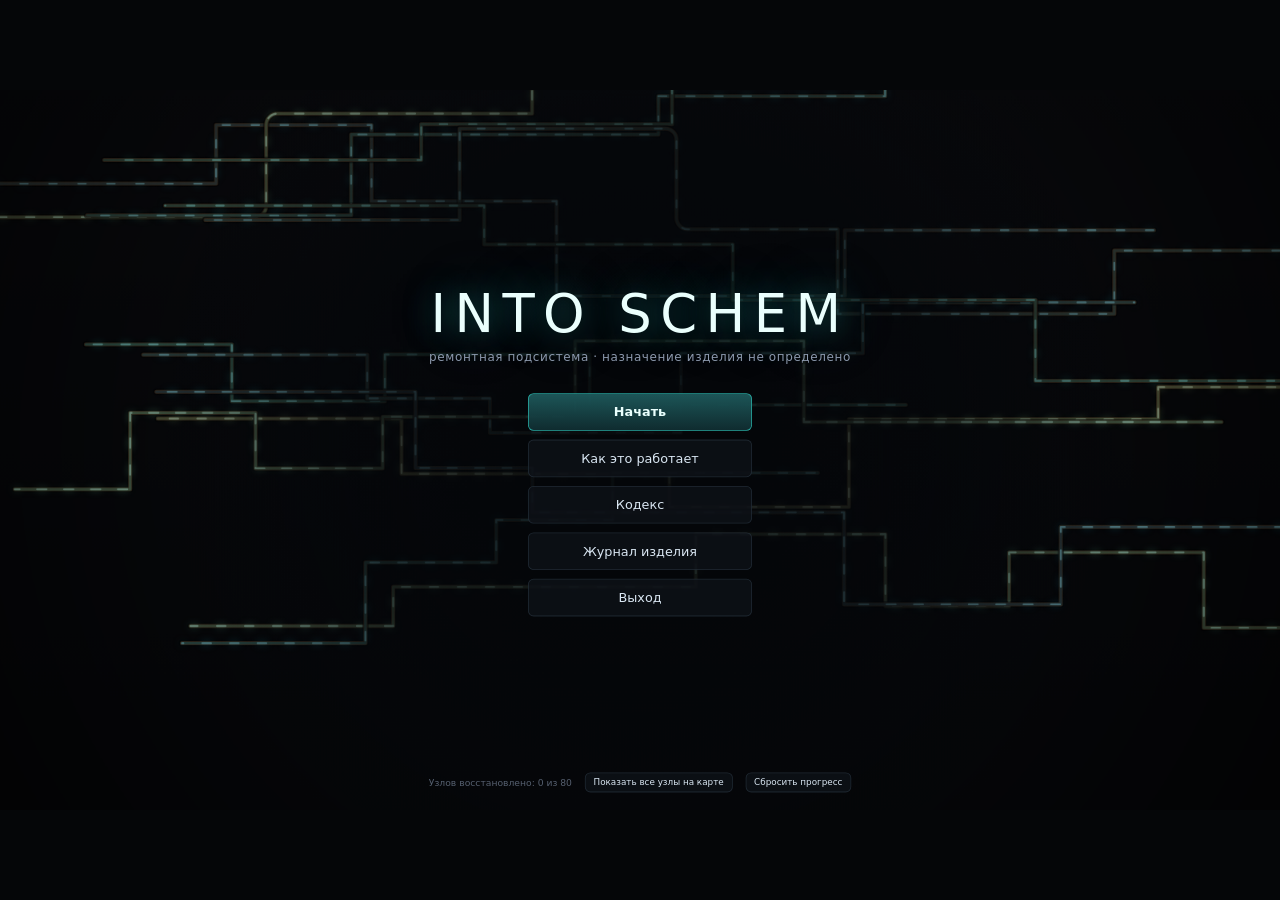
==== web/index.html @ c13276ca "Первый коммит: веб-сборка Into Schem, ввод пальцем, публикация на Pages Игра переведена с мыши на po" ====
<!DOCTYPE html>
<html lang="ru">
<head>
<meta charset="UTF-8">
<title>Into Schem</title>
<meta name="viewport" content="width=device-width, initial-scale=1, maximum-scale=1, user-scalable=no">
<link rel="stylesheet" href="style.css">
</head>
<body>
<div id="stage-outer">
  <div id="stage">
    <canvas id="world" width="1600" height="900"></canvas>
    <div id="ui-layer"></div>
  </div>
</div>

<!-- Движок: числа, цвет, отрисовка, детали, каркас уровня -->
<script src="js/engine/util.js"></script>
<script src="js/engine/palette.js"></script>
<script src="js/engine/draw.js"></script>
<script src="js/engine/board.js"></script>
<script src="js/engine/parts.js"></script>
<script src="js/circuit.js"></script>
<script src="js/engine/devices.js"></script>
<script src="js/engine/audio.js"></script>
<script src="js/engine/touch.js"></script>
<script src="js/engine/hud.js"></script>
<script src="js/engine/rig.js"></script>
<script src="js/engine/blocks.js"></script>
<script src="js/engine/level.js"></script>

<!-- Состояние и сцены -->
<script src="js/state.js"></script>
<script src="js/scenes/journal.js"></script>
<script src="js/scenes/codex.js"></script>
<script src="js/scenes/menu.js"></script>
<script src="js/scenes/map.js"></script>

<!-- Уровни: порядок объявления = порядок прохождения -->
<script src="js/levels/_kit.js"></script>
<script src="js/levels/_deck.js"></script>
<script src="js/levels/l00a_t_loop.js"></script>
<script src="js/levels/l00b_t_switch.js"></script>
<script src="js/levels/l00c_t_ground.js"></script>
<script src="js/levels/l00d_t_resist.js"></script>
<script src="js/levels/l00e_t_ohm.js"></script>
<script src="js/levels/l00f_t_series.js"></script>
<script src="js/levels/l00g_t_parallel.js"></script>
<script src="js/levels/l00h_t_divider.js"></script>
<script src="js/levels/l00i_t_short.js"></script>
<script src="js/levels/l00j_t_power.js"></script>
<script src="js/levels/l00k_t_diode.js"></script>
<script src="js/levels/l00l_t_led.js"></script>
<script src="js/levels/l00m_t_bus.js"></script>
<script src="js/levels/l00n_t_check.js"></script>
<script src="js/levels/l01_led.js"></script>
<script src="js/levels/l02_lamp.js"></script>
<script src="js/levels/l03_panel.js"></script>
<script src="js/levels/l04_garland.js"></script>
<script src="js/levels/l05_fuse.js"></script>
<script src="js/levels/l06_divider.js"></script>
<script src="js/levels/l07_heater.js"></script>
<script src="js/levels/l08_motor.js"></script>
<script src="js/levels/l09_switchboard.js"></script>
<script src="js/levels/l10_flash.js"></script>
<script src="js/levels/l11_relay.js"></script>
<script src="js/levels/l12_beacon.js"></script>
<script src="js/levels/l13_sensor.js"></script>
<script src="js/levels/l14_fork.js"></script>
<script src="js/levels/l15_saturation.js"></script>
<script src="js/levels/l16_sag.js"></script>
<script src="js/levels/l17_workbench.js"></script>
<script src="js/levels/l18_b_branch.js"></script>
<script src="js/levels/l19_b_ballast.js"></script>
<script src="js/levels/l20_b_reference.js"></script>
<script src="js/levels/l21_b_parallel.js"></script>
<script src="js/levels/l22_b_or.js"></script>
<script src="js/levels/l23_b_split.js"></script>
<script src="js/levels/l24_b_inrush.js"></script>
<script src="js/levels/l25_b_derate.js"></script>
<script src="js/levels/l26_v_shunt.js"></script>
<script src="js/levels/l27_v_scale.js"></script>
<script src="js/levels/l28_v_trim.js"></script>
<script src="js/levels/l29_v_bridge.js"></script>
<script src="js/levels/l30_v_match.js"></script>
<script src="js/levels/l31_v_leak.js"></script>
<script src="js/levels/l32_v_share.js"></script>
<script src="js/levels/l33_v_cal.js"></script>
<script src="js/levels/l34_g_and.js"></script>
<script src="js/levels/l35_g_or.js"></script>
<script src="js/levels/l36_g_latch.js"></script>
<script src="js/levels/l37_g_delay.js"></script>
<script src="js/levels/l38_g_interlock.js"></script>
<script src="js/levels/l39_g_dim.js"></script>
<script src="js/levels/l40_g_soft.js"></script>
<script src="js/levels/l41_d_split.js"></script>
<script src="js/levels/l42_d_cascade.js"></script>
<script src="js/levels/l43_d_clamp.js"></script>
<script src="js/levels/l44_d_pulse.js"></script>
<script src="js/levels/l45_d_load.js"></script>
<script src="js/levels/l46_d_restore.js"></script>
<script src="js/levels/l47_d_core.js"></script>
<script src="js/levels/l48_e_listen.js"></script>
<script src="js/levels/l49_e_polarity.js"></script>
<script src="js/levels/l50_e_bleed.js"></script>
<script src="js/levels/l51_e_share.js"></script>
<script src="js/levels/l52_e_pair.js"></script>
<script src="js/levels/l53_e_line.js"></script>
<script src="js/levels/l54_e_eff.js"></script>
<script src="js/levels/l55_e_highside.js"></script>
<script src="js/levels/l56_e_leak.js"></script>
<script src="js/levels/l57_e_buffer.js"></script>
<script src="js/levels/l58_e_charge.js"></script>
<script src="js/levels/l59_e_fuse.js"></script>
<script src="js/levels/l60_e_reserve.js"></script>
<script src="js/levels/l61_e_light.js"></script>
<script src="js/levels/l62_e_budget.js"></script>
<script src="js/levels/l63_x_logger.js"></script>
<script src="js/levels/l64_u_share.js"></script>
<script src="js/levels/l65_u_bridge.js"></script>
<script src="js/levels/l66_u_transit.js"></script>

<script src="js/main.js"></script>
</body>
</html>
---- web/style.css ----
/* Интерфейс поверх канвы. Тёмный, приборный: холодный металл и один
   тёплый акцент — тот же язык, что и у самой схемы. */

:root {
  --accent: #2fd4c8;
  --accent-dim: #1a7fa8;
  --warn: #ffd166;
  --danger: #ff5b3d;
  --ok: #6ee7a8;
  --text: #d9e6f2;
  --text-dim: #8c99ad;
  --panel: rgba(13, 16, 21, 0.92);
  --panel-line: rgba(120, 160, 190, 0.18);
  --mono: "Consolas", "SF Mono", "Roboto Mono", monospace;
}

html, body {
  margin: 0; padding: 0; width: 100%; height: 100%;
  background: #050608;
  overflow: hidden;
  font-family: "Segoe UI", system-ui, -apple-system, Roboto, sans-serif;
  color: var(--text);
  -webkit-font-smoothing: antialiased;
}

#stage-outer { position: fixed; inset: 0; overflow: hidden; }
#stage {
  position: absolute; left: 50%; top: 50%;
  width: 1600px; height: 900px;
  background: #050608;
  transform-origin: center center;
}
#world { position: absolute; left: 0; top: 0; width: 1600px; height: 900px; }

/* Сенсорный экран. Канва сама понимает перетаскивание и щипок (pointer-
   события, engine/touch.js), поэтому браузер не должен в это время листать
   страницу или зумить её сам — иначе он перехватит жест и пришлёт
   pointercancel. Панели с прокруткой (кодекс, журнал) не затронуты: у них
   собственный overflow, и touch-action до них не доходит. */
#world { touch-action: none; }
html, body { touch-action: manipulation; overscroll-behavior: none; }
#stage {
  -webkit-user-select: none; user-select: none;
  -webkit-touch-callout: none;
  -webkit-tap-highlight-color: transparent;
}
#ui-layer {
  position: absolute; left: 0; top: 0; width: 1600px; height: 900px;
  pointer-events: none;
}
#ui-layer > * { pointer-events: auto; }

/* --- Кнопки -------------------------------------------------------------- */

.btn {
  font-family: inherit;
  font-size: 15px;
  color: var(--text);
  background: linear-gradient(180deg, rgba(38, 48, 60, 0.95), rgba(20, 26, 33, 0.95));
  border: 1px solid var(--panel-line);
  border-radius: 7px;
  padding: 10px 18px;
  cursor: pointer;
  transition: border-color .12s, background .12s, transform .06s, color .12s;
  white-space: pre-line;
}
.btn:hover { border-color: var(--accent); color: #fff; background: linear-gradient(180deg, rgba(30, 62, 68, .95), rgba(18, 32, 38, .95)); }
.btn:active { transform: translateY(1px); }
.btn:disabled { opacity: .4; cursor: default; border-color: var(--panel-line); }

.btn-primary {
  border-color: rgba(47, 212, 200, .7);
  background: linear-gradient(180deg, rgba(30, 90, 92, .95), rgba(16, 46, 50, .95));
  color: #eafffd;
  font-weight: 600;
}
.btn-primary:hover { border-color: var(--accent); box-shadow: 0 0 18px rgba(47, 212, 200, .28); }
.btn-ghost { background: rgba(14, 18, 24, .82); }
.btn-small { font-size: 12px; padding: 6px 12px; }
.btn-danger { border-color: rgba(255, 91, 61, .6); color: #ffd6cd; }
.btn-danger:hover { border-color: var(--danger); background: rgba(60, 22, 16, .9); }

/* --- Панели -------------------------------------------------------------- */

.card {
  position: absolute;
  background: var(--panel);
  border: 1px solid var(--panel-line);
  border-radius: 10px;
  padding: 14px 16px;
  box-shadow: 0 10px 30px rgba(0, 0, 0, .5), inset 0 1px 0 rgba(255, 255, 255, .04);
  backdrop-filter: blur(2px);
}

.nav { position: absolute; right: 20px; top: 20px; display: flex; gap: 10px; }

.card-brief { left: 24px; top: 24px; width: 400px; }
.card-head { display: flex; gap: 8px; align-items: center; margin-bottom: 8px; flex-wrap: wrap; }
.chip {
  font-size: 11px; letter-spacing: .04em; text-transform: uppercase;
  color: #9fe8e2; border: 1px solid rgba(47, 212, 200, .35);
  background: rgba(47, 212, 200, .08);
  padding: 3px 8px; border-radius: 20px;
}
.chip-teach { color: var(--warn); border-color: rgba(255, 209, 102, .3); background: rgba(255, 209, 102, .07); }
.card-diag {
  font-family: var(--mono); font-size: 12.5px; letter-spacing: .02em;
  color: var(--accent-dim); margin-bottom: 8px;
}
/* Цвет задан явно: карточка сама по себе приглушённая, и название узла
   наследовало от неё тусклый серый. Пока названия почти всегда были
   скрыты, это не мешало; со сборками стенда название видно с первого
   экрана игры, и читаться оно должно как заголовок, а не как сноска. */
.card-title { font-size: 23px; font-weight: 600; margin-bottom: 7px; letter-spacing: .01em; color: var(--text); }
.card-title-small { font-size: 13px; letter-spacing: .1em; text-transform: uppercase; color: var(--text-dim); margin-bottom: 10px; }
.card-brief-text { font-size: 15px; line-height: 1.55; color: #b9c6d4; }

.card-task {
  font-size: 16.5px; font-weight: 600; line-height: 1.4;
  color: var(--accent); margin: 10px 0 2px;
}

.status {
  margin-top: 11px; font-size: 15px; line-height: 1.5;
  border-left: 3px solid var(--text-dim); padding-left: 10px; min-height: 20px;
}
.status-good { color: var(--ok); border-color: var(--ok); }
.status-warn { color: var(--warn); border-color: var(--warn); }
.status-bad { color: var(--danger); border-color: var(--danger); }
.status-neutral { color: #9fb0c2; }

.hint-box { margin-top: 10px; display: flex; flex-direction: column; gap: 6px; }
.hint-line {
  font-size: 14px; line-height: 1.5; color: #c9d6e4;
  background: rgba(255, 209, 102, .07);
  border: 1px solid rgba(255, 209, 102, .2);
  border-radius: 6px; padding: 7px 9px;
}
.card-brief .btn-small { margin-top: 10px; }

/* --- Приборы ------------------------------------------------------------- */

.card-meter { right: 24px; top: 92px; width: 258px; }
.meter-rows { display: flex; flex-direction: column; gap: 8px; }
.meter-row {
  display: flex; justify-content: space-between; align-items: baseline;
  font-size: 14px; color: var(--text-dim);
  border-bottom: 1px dashed rgba(255, 255, 255, .06); padding-bottom: 6px;
}
.meter-row b { font-family: var(--mono); font-size: 15.5px; color: var(--text); font-weight: 500; }
.meter-row.is-good b { color: var(--ok); }
.meter-row.is-warn b { color: var(--warn); }
.meter-row.is-bad b { color: var(--danger); }

/* --- Цель ---------------------------------------------------------------- */

.goal {
  position: absolute; left: 50%; bottom: 26px; transform: translateX(-50%);
  width: 760px; background: var(--panel);
  border: 1px solid var(--panel-line); border-radius: 10px;
  padding: 13px 20px 15px;
  box-shadow: 0 10px 30px rgba(0, 0, 0, .5);
}
.goal.is-done { border-color: rgba(110, 231, 168, .5); box-shadow: 0 0 26px rgba(110, 231, 168, .18); }
.goal-text { font-size: 16.5px; font-weight: 600; margin-bottom: 10px; color: #d6e3f0; }
.goal-track { width: 100%; height: 9px; background: rgba(255, 255, 255, .07); border-radius: 5px; overflow: hidden; }
.goal-fill {
  height: 100%; width: 0%;
  background: linear-gradient(90deg, var(--accent-dim), var(--accent), var(--warn));
  transition: width .12s linear;
  box-shadow: 0 0 12px rgba(47, 212, 200, .5);
}
.goal-note { margin-top: 8px; font-size: 13px; color: var(--text-dim); font-family: var(--mono); }
.goal.is-done .goal-note { color: var(--ok); }

.btn-repair {
  position: absolute; left: 24px; bottom: 26px;
  animation: repair-pulse 1.5s ease-in-out infinite;
}
@keyframes repair-pulse {
  0%, 100% { box-shadow: 0 0 0 rgba(255, 91, 61, 0); border-color: rgba(255, 91, 61, .6); }
  50% { box-shadow: 0 0 20px rgba(255, 91, 61, .45); border-color: rgba(255, 91, 61, 1); }
}

/* --- Палитра деталей уровня «Верстак» ------------------------------------ */

.sandbox-palette { left: 24px; top: 392px; width: 372px; }
.palette-help { font-size: 12px; line-height: 1.45; color: var(--text-dim); margin: 6px 0 10px; }
.palette-grid { display: grid; grid-template-columns: repeat(3, 1fr); gap: 6px; margin-top: 6px; }
.palette-grid .btn { padding: 8px 4px; }
.palette-tools { display: flex; gap: 6px; margin-top: 10px; }
.palette-tools .btn { flex: 1; }
.btn.is-current { border-color: var(--accent); color: #fff; background: rgba(47, 212, 200, .18); }

/* --- Выбор номинала у детали -------------------------------------------- */

.picker {
  position: absolute;
  background: rgba(12, 16, 21, .97);
  border: 1px solid rgba(47, 212, 200, .4);
  border-radius: 10px; padding: 10px 12px 12px;
  box-shadow: 0 14px 40px rgba(0, 0, 0, .65);
  z-index: 30;
}
.picker::after {
  content: ""; position: absolute; left: 50%; bottom: -7px; margin-left: -7px;
  width: 12px; height: 12px; background: rgba(12, 16, 21, .97);
  border-right: 1px solid rgba(47, 212, 200, .4); border-bottom: 1px solid rgba(47, 212, 200, .4);
  transform: rotate(45deg);
}
.picker-title { font-size: 11px; letter-spacing: .09em; text-transform: uppercase; color: var(--text-dim); margin-bottom: 8px; }
.picker-grid { display: grid; grid-template-columns: repeat(3, minmax(84px, 1fr)); gap: 6px; }
.picker-grid:has(.picker-item:only-child) { grid-template-columns: 1fr; }
.picker-item {
  font-family: inherit; cursor: pointer; text-align: center;
  background: rgba(28, 36, 45, .9);
  border: 1px solid rgba(255, 255, 255, .09);
  border-radius: 6px; padding: 8px 6px; color: var(--text);
  display: flex; flex-direction: column; gap: 2px;
  transition: border-color .1s, background .1s;
}
.picker-item:hover { border-color: var(--accent); background: rgba(24, 56, 60, .95); }
.picker-item.is-current { border-color: var(--warn); }
.picker-label { font-family: var(--mono); font-size: 13px; }
.picker-note { font-size: 10.5px; color: var(--text-dim); }

/* --- Подсказка под курсором --------------------------------------------- */

.tip {
  position: absolute; z-index: 25; pointer-events: none;
  background: rgba(8, 11, 15, .95);
  border: 1px solid var(--panel-line);
  border-radius: 7px; padding: 8px 10px; min-width: 152px;
  box-shadow: 0 8px 24px rgba(0, 0, 0, .6);
}
.tip-title { font-size: 13.5px; color: var(--accent); margin-bottom: 6px; }
.tip-row { display: flex; justify-content: space-between; gap: 14px; font-size: 13px; color: var(--text-dim); }
.tip-row b { font-family: var(--mono); color: var(--text); font-weight: 500; }

/* --- Экран победы -------------------------------------------------------- */

.overlay {
  position: absolute; left: 0; top: 0; width: 1600px; height: 900px; z-index: 40;
  background: radial-gradient(ellipse at center, rgba(4, 12, 14, .72), rgba(2, 4, 6, .93));
  display: flex; align-items: center; justify-content: center;
  animation: fade .25s ease-out;
}
@keyframes fade { from { opacity: 0; } to { opacity: 1; } }
.win-card {
  width: 520px; background: rgba(11, 16, 20, .97);
  border: 1px solid rgba(47, 212, 200, .35);
  border-radius: 14px; padding: 28px 30px;
  box-shadow: 0 0 60px rgba(47, 212, 200, .15), 0 24px 60px rgba(0, 0, 0, .7);
  text-align: center;
}
.win-kicker { font-size: 11px; letter-spacing: .22em; text-transform: uppercase; color: var(--accent); }
.win-title { font-size: 27px; margin: 8px 0 20px; font-weight: 600; }
.win-score { text-align: left; margin-bottom: 18px; }
.win-score-label { font-size: 12px; color: var(--text-dim); margin-bottom: 7px; }
.win-score-note { font-size: 12px; color: var(--text-dim); margin-top: 7px; font-family: var(--mono); }
.win-lesson {
  font-size: 13.5px; line-height: 1.55; color: #b9c6d4; text-align: left;
  border-left: 3px solid var(--accent-dim); padding-left: 12px; margin-bottom: 22px;
}
.win-buttons { display: flex; gap: 10px; justify-content: center; }

/* --- Главное меню -------------------------------------------------------- */

.menu {
  position: absolute; left: 0; top: 0; width: 1600px; height: 900px;
  display: flex; flex-direction: column; align-items: center; justify-content: center;
  gap: 14px;
}
.menu-title {
  font-size: 66px; letter-spacing: .16em; font-weight: 300;
  color: #eafffd;
  text-shadow: 0 0 40px rgba(47, 212, 200, .45), 0 0 90px rgba(26, 127, 168, .3);
}
.menu-sub { font-size: 15px; color: var(--text-dim); letter-spacing: .05em; margin-top: -8px; margin-bottom: 22px; }
.menu-buttons { display: flex; flex-direction: column; gap: 11px; width: 280px; }
.menu-buttons .btn { width: 100%; font-size: 16px; padding: 13px; }
.menu-foot { position: absolute; left: 50%; transform: translateX(-50%); bottom: 22px; font-size: 11.5px; color: #566070; display: flex; gap: 16px; align-items: center; }
.menu-foot .btn { font-size: 11px; padding: 5px 10px; }

/* --- Карта --------------------------------------------------------------- */

.map-hint {
  position: absolute; left: 50%; bottom: 24px; transform: translateX(-50%);
  font-size: 12.5px; color: var(--text-dim);
  background: rgba(10, 13, 17, .8); border: 1px solid var(--panel-line);
  border-radius: 20px; padding: 8px 18px;
}
.device-tag {
  position: absolute; transform: translate(-50%, -50%);
  pointer-events: none;
  text-align: center; white-space: pre-line;
}
.device-name { font-size: 13px; color: #dbe7f2; text-shadow: 0 2px 8px #000; }
.device-state { font-size: 11px; font-family: var(--mono); margin-top: 2px; }

/* --- Кодекс -------------------------------------------------------------- */

.codex {
  position: absolute; left: 0; top: 0; width: 1600px; height: 900px; z-index: 35;
  background: rgba(4, 6, 9, .95);
  display: flex; flex-direction: column; align-items: center; padding: 40px 0;
}
.codex-head { font-size: 22px; margin-bottom: 4px; }
.codex-sub { font-size: 12.5px; color: var(--text-dim); margin-bottom: 20px; }
.codex-body { display: flex; gap: 18px; height: 620px; }
.codex-nav {
  width: 250px; overflow-y: auto; display: flex; flex-direction: column; gap: 5px;
  padding-right: 6px;
}
.codex-nav .btn { text-align: left; font-size: 13.5px; padding: 9px 12px; }
.codex-nav .btn.is-active { border-color: var(--warn); color: #fff; }
.codex-sec { font-size: 11px; letter-spacing: .1em; text-transform: uppercase; color: var(--accent-dim); margin: 12px 0 4px; }
.codex-article {
  width: 560px; overflow-y: auto; padding: 22px 26px;
  background: rgba(11, 15, 20, .9);
  border: 1px solid var(--panel-line); border-radius: 10px;
}
.codex-art-title { font-size: 22px; color: var(--warn); margin-bottom: 4px; }
.codex-art-lead { font-size: 13px; color: var(--text-dim); margin-bottom: 18px; }
.codex-field-label { font-size: 11px; letter-spacing: .1em; text-transform: uppercase; color: var(--accent); margin-top: 16px; margin-bottom: 5px; }
.codex-field-body { font-size: 14px; line-height: 1.6; color: #c6d3e0; white-space: pre-line; }
.codex-field-body li { margin-bottom: 5px; }
.codex-close { position: absolute; right: 28px; top: 28px; }
.codex-locked { opacity: .35; }

/* Полосы прокрутки в тон интерфейсу, а не системные светлые. */
::-webkit-scrollbar { width: 9px; }
::-webkit-scrollbar-track { background: rgba(255, 255, 255, .03); border-radius: 5px; }
::-webkit-scrollbar-thumb { background: rgba(120, 150, 175, .28); border-radius: 5px; }
::-webkit-scrollbar-thumb:hover { background: rgba(47, 212, 200, .45); }

/* --- Тайна: узел без имени и журнал изделия ------------------------------ */
/* Пока узел не работает, у него есть только обозначение. Название набрано
   моноширинным и приглушённым — видно, что это заглушка, а не имя. */
.card-title.is-unknown {
  font-family: var(--mono);
  font-size: 17px;
  letter-spacing: .12em;
  color: var(--text-dim);
}

.win-reveal {
  font-size: 15px;
  line-height: 1.55;
  color: var(--warn);
  border-left: 3px solid rgba(255, 209, 102, .45);
  padding: 2px 0 2px 12px;
  margin: 14px 0 4px;
  text-align: left;
}

.journal-card { width: 720px; max-width: 92vw; }
.journal-body {
  max-height: 56vh;
  overflow-y: auto;
  text-align: left;
  margin: 14px 0 6px;
  padding-right: 6px;
}
.journal-sector { margin-bottom: 22px; }
.journal-sector-head {
  font-family: var(--mono);
  font-size: 13.5px;
  letter-spacing: .12em;
  color: var(--accent);
  border-bottom: 1px solid var(--panel-line);
  padding-bottom: 6px;
  margin-bottom: 6px;
}
.journal-sector-lead { font-size: 13.5px; color: var(--text-dim); margin-bottom: 10px; }
.journal-line { display: flex; gap: 12px; font-size: 14.5px; line-height: 1.5; margin-bottom: 7px; }
.journal-code {
  font-family: var(--mono);
  font-size: 13px;
  color: var(--warn);
  flex: 0 0 54px;
  padding-top: 1px;
}
.journal-text { color: var(--text); }
.journal-line.is-locked .journal-code { color: var(--text-dim); }
.journal-line.is-locked .journal-text { color: var(--text-dim); font-style: italic; opacity: .75; }
.journal-sector-done {
  font-size: 14.5px;
  line-height: 1.55;
  color: var(--ok);
  border-left: 3px solid rgba(110, 231, 168, .45);
  padding-left: 12px;
  margin-top: 12px;
}
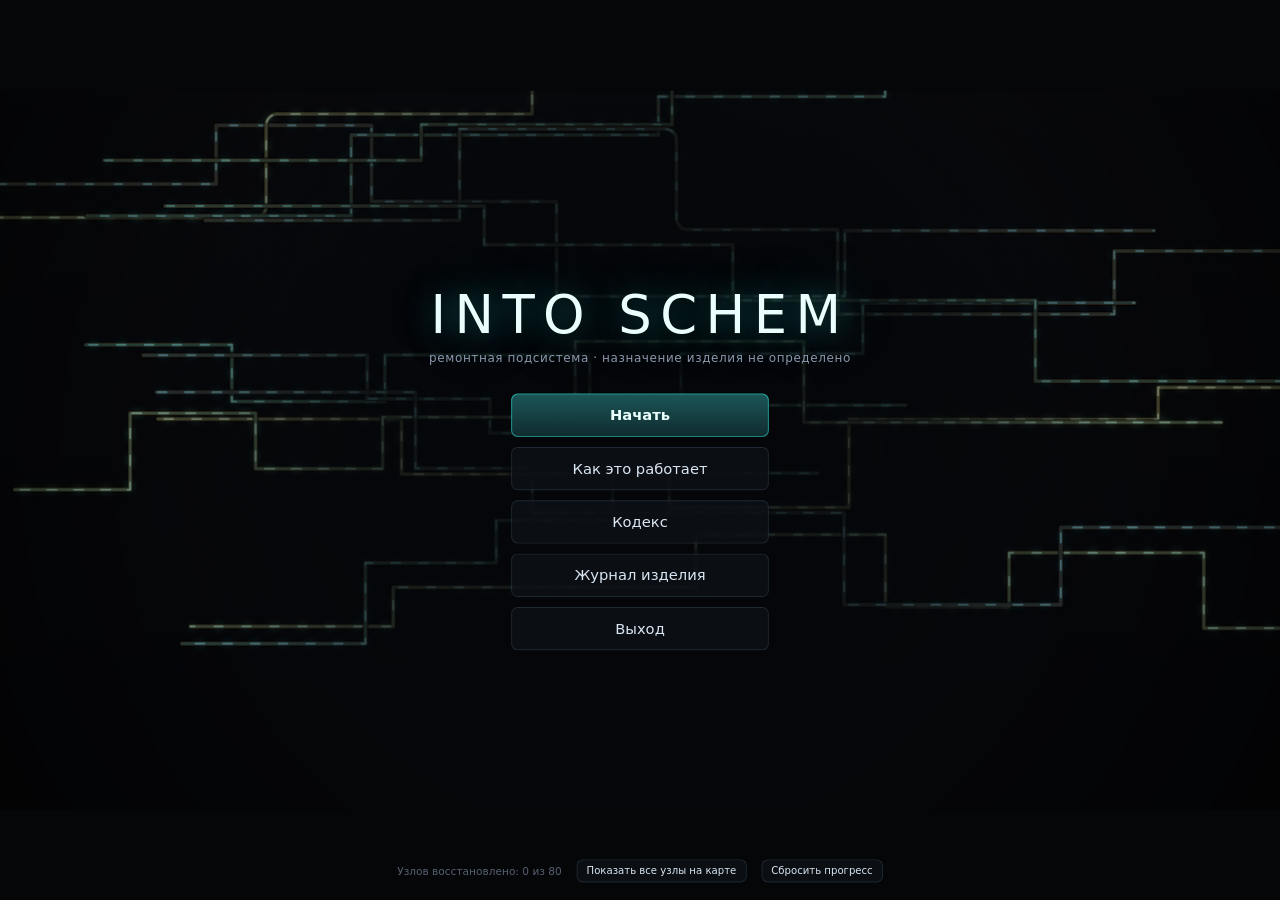
==== commit 67cdac85: "Компактный режим для телефона: панели выдвижные, плата на весь экран На телефоне (ландшафт ~800x360)" ====
--- a/web/index.html
+++ b/web/index.html
@@ -7,6 +7,7 @@
 <link rel="stylesheet" href="style.css">
 </head>
 <body>
+<div id="rotate-hint">Поверните телефон горизонтально — игра рассчитана на широкий экран.</div>
 <div id="stage-outer">
   <div id="stage">
     <canvas id="world" width="1600" height="900"></canvas>
--- a/web/style.css
+++ b/web/style.css
@@ -26,11 +26,11 @@
 #stage-outer { position: fixed; inset: 0; overflow: hidden; }
 #stage {
   position: absolute; left: 50%; top: 50%;
-  width: 1600px; height: 900px;
+  width: 1600px; height: var(--sh, 900px);
   background: #050608;
   transform-origin: center center;
 }
-#world { position: absolute; left: 0; top: 0; width: 1600px; height: 900px; }
+#world { position: absolute; left: 0; top: var(--wy, 0px); width: 1600px; height: 900px; }
 
 /* Сенсорный экран. Канва сама понимает перетаскивание и щипок (pointer-
    события, engine/touch.js), поэтому браузер не должен в это время листать
@@ -45,7 +45,7 @@
   -webkit-tap-highlight-color: transparent;
 }
 #ui-layer {
-  position: absolute; left: 0; top: 0; width: 1600px; height: 900px;
+  position: absolute; left: 0; top: 0; width: 1600px; height: var(--sh, 900px);
   pointer-events: none;
 }
 #ui-layer > * { pointer-events: auto; }
@@ -240,7 +240,7 @@
 /* --- Экран победы -------------------------------------------------------- */
 
 .overlay {
-  position: absolute; left: 0; top: 0; width: 1600px; height: 900px; z-index: 40;
+  position: absolute; left: 0; top: 0; width: 1600px; height: var(--sh, 900px); z-index: 40;
   background: radial-gradient(ellipse at center, rgba(4, 12, 14, .72), rgba(2, 4, 6, .93));
   display: flex; align-items: center; justify-content: center;
   animation: fade .25s ease-out;
@@ -267,7 +267,7 @@
 /* --- Главное меню -------------------------------------------------------- */
 
 .menu {
-  position: absolute; left: 0; top: 0; width: 1600px; height: 900px;
+  position: absolute; left: 0; top: 0; width: 1600px; height: var(--sh, 900px);
   display: flex; flex-direction: column; align-items: center; justify-content: center;
   gap: 14px;
 }
@@ -301,7 +301,7 @@
 /* --- Кодекс -------------------------------------------------------------- */
 
 .codex {
-  position: absolute; left: 0; top: 0; width: 1600px; height: 900px; z-index: 35;
+  position: absolute; left: 0; top: 0; width: 1600px; height: var(--sh, 900px); z-index: 35;
   background: rgba(4, 6, 9, .95);
   display: flex; flex-direction: column; align-items: center; padding: 40px 0;
 }
@@ -392,3 +392,93 @@
   padding-left: 12px;
   margin-top: 12px;
 }
+
+/* --- Планшет: крупнее интерфейс ------------------------------------------
+   Сцена 1600×900 уменьшается под экран целиком, и на планшете текст в 15 px
+   становится ~10 px. Панели растут на коэффициент --k (main.js, applyUiBoost),
+   каждая вокруг того угла, к которому прижата, — иначе она уехала бы от края.
+   На большом экране --k = 1 и ничего не меняется. Плата и подписи на холсте
+   не затронуты. */
+:root { --k: 1; --ko: 1; }
+
+/* Прижаты к левому верхнему углу. Карточка «Плата» на карте — тоже: класс
+   ui-tl ставится ей в map.js. */
+.card-brief, .sandbox-palette, .ui-tl { transform: scale(var(--k)); transform-origin: 0 0; }
+/* К правому верхнему. */
+.card-meter, .nav { transform: scale(var(--k)); transform-origin: 100% 0; }
+/* К левому нижнему. :active у .btn задаёт свой transform — без второго
+   селектора нажатая кнопка на миг теряла бы масштаб. */
+.btn-repair, .btn.btn-repair:active { transform: scale(var(--k)); transform-origin: 0 100%; }
+/* По центру снизу; translateX(-50%) стоит первым и держит их по центру. */
+.goal, .map-hint, .menu-foot { transform: translateX(-50%) scale(var(--k)); transform-origin: 50% 100%; }
+/* Окна по центру экрана. */
+.win-card { transform: scale(var(--ko)); transform-origin: 50% 50%; }
+.menu-buttons { transform: scale(var(--ko)); transform-origin: 50% 0; }
+/* Подсказка и список номиналов ставятся из js (hud.js) с учётом --k. */
+.tip, .picker { transform: scale(var(--k)); transform-origin: 0 0; }
+
+/* Высота сцены — не всегда 900: на экране выше 16:9 (планшет 4:3) сцена
+   растягивается на всю высоту (--sh, main.js), а холст с платой (#world, его
+   размер прежний 1600×900) остаётся посередине (--wy). Панели интерфейса
+   получают полосы сверху и снизу, которые раньше пропадали чёрными
+   полями. */
+:root { --sh: 900px; --wy: 0px; }
+
+/* Крупный режим (класс ui-big ставит main.js): палитра Верстака прижата к
+   низу сцены, а не к фиксированной высоте 392 — иначе она наезжала бы на
+   карточку уровня, выросшую вместе с интерфейсом. */
+.ui-big .sandbox-palette { top: auto; bottom: 26px; transform-origin: 0 100%; }
+.palette-summary { cursor: pointer; font-size: 13px; color: var(--accent); padding: 4px 0; list-style-position: inside; }
+/* Есть палитра (Верстак) — полосу цели прижимаем к правому краю, иначе
+   выросшая вместе с интерфейсом полоса заходит под палитру. */
+.ui-big .goal:has(~ .sandbox-palette) {
+  left: auto; right: 24px; width: 640px;
+  transform: scale(var(--k)); transform-origin: 100% 100%;
+}
+
+/* --- Телефон --------------------------------------------------------------
+   Класс ui-phone ставит main.js: сенсорный экран с короткой стороной < 500 px
+   (ландшафт ~800×360). Сцена там уменьшается до ×0,4, и панели, выросшие на
+   коэффициент, закрывали всю плату. Раскладка другая: плата на весь экран,
+   «Задача», «Приборы» и «Детали» спрятаны и раскрываются кнопками внизу справа
+   (phone-dock, hud.js), по одной за раз; полоса цели — тонкая линия прогресса
+   внизу. Классы drawer-* на <html> помнят, какая панель открыта. */
+#rotate-hint {
+  display: none; position: fixed; inset: 0; z-index: 1000;
+  background: #050608; color: var(--text);
+  align-items: center; justify-content: center; text-align: center;
+  padding: 32px; font-size: 20px; line-height: 1.5;
+}
+.ui-portrait #rotate-hint { display: flex; }
+
+.phone-dock { display: none; }
+.ui-phone .phone-dock {
+  display: flex; gap: 10px; position: absolute; right: 24px; bottom: 34px;
+  transform: scale(calc(var(--k) * 0.8)); transform-origin: 100% 100%;
+}
+
+.ui-phone .card-brief, .ui-phone .card-meter, .ui-phone .sandbox-palette,
+.ui-phone .ui-tl, .ui-phone .map-hint { display: none; }
+.ui-phone.drawer-brief .card-brief,
+.ui-phone.drawer-meter .card-meter,
+.ui-phone.drawer-palette .sandbox-palette { display: block; }
+
+/* Открытая панель не выше экрана и прокручивается внутри. */
+.ui-phone .card-brief, .ui-phone .card-meter, .ui-phone .sandbox-palette {
+  max-height: calc((var(--sh) - 160px) / var(--k)); overflow-y: auto;
+  touch-action: pan-y; top: 24px; bottom: auto; transform-origin: 0 0;
+}
+.ui-phone .card-meter { top: calc(20px + 46px * var(--k) * 0.7); transform-origin: 100% 0; }
+
+.ui-phone .nav { transform: scale(calc(var(--k) * 0.7)); }
+
+/* Полоса цели — только линия прогресса у нижнего края. Текст задачи и статус
+   лежат в панели «Задача». */
+.ui-phone .goal, .ui-phone .goal:has(~ .sandbox-palette) {
+  left: 0; right: 0; bottom: 0; width: auto; transform: none;
+  padding: 0; border: 0; border-radius: 0; background: transparent; box-shadow: none;
+}
+.ui-phone .goal-text, .ui-phone .goal-note { display: none; }
+.ui-phone .goal-track { height: 18px; border-radius: 0; }
+
+.ui-phone .menu-buttons { transform: scale(1.45); }
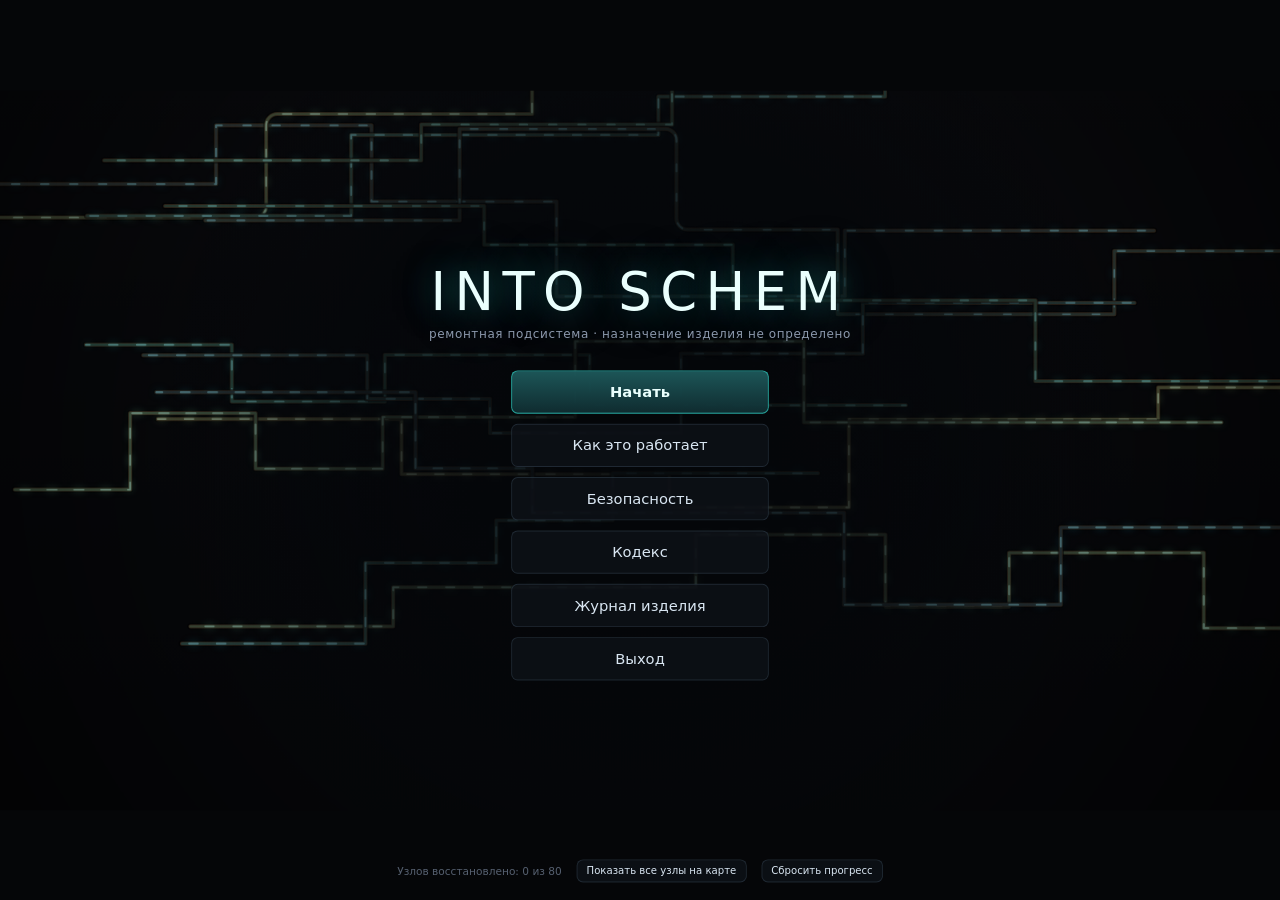
==== commit 171684d0: "Водяной вид для первых двух уровней Та же цепь водопроводом: трубы с голубой водой (скорость — ток, " ====
--- a/web/index.html
+++ b/web/index.html
@@ -28,6 +28,7 @@
 <script src="js/engine/hud.js"></script>
 <script src="js/engine/rig.js"></script>
 <script src="js/engine/blocks.js"></script>
+<script src="js/engine/water.js"></script>
 <script src="js/engine/level.js"></script>
 
 <!-- Состояние и сцены -->
--- a/web/style.css
+++ b/web/style.css
@@ -170,6 +170,17 @@
   transition: width .12s linear;
   box-shadow: 0 0 12px rgba(47, 212, 200, .5);
 }
+/* Со шкалой полоса выдержки не нужна: «Держим… 1,2 с» пишется под ней. */
+.goal:has(.gauge:not([style*="none"])) .goal-track { display: none; }
+.gauge { display: flex; align-items: center; gap: 10px; font-size: 13px; color: var(--text-dim); }
+.gauge-bar { position: relative; flex: 1; height: 16px; background: rgba(255, 255, 255, .07); border-radius: 8px; }
+.gauge-zone { position: absolute; top: 0; bottom: 0; background: rgba(110, 231, 168, .35); border-radius: 8px; min-width: 10px; }
+.gauge-mark {
+  position: absolute; top: -4px; width: 6px; height: 24px; margin-left: -3px;
+  background: var(--warn); border-radius: 3px; transition: left .15s ease-out;
+}
+.gauge.is-in .gauge-mark { background: var(--ok); }
+
 .goal-note { margin-top: 8px; font-size: 13px; color: var(--text-dim); font-family: var(--mono); }
 .goal.is-done .goal-note { color: var(--ok); }
 
@@ -261,6 +272,9 @@
 .win-lesson {
   font-size: 13.5px; line-height: 1.55; color: #b9c6d4; text-align: left;
   border-left: 3px solid var(--accent-dim); padding-left: 12px; margin-bottom: 22px;
+}
+.win-unlock {
+  font-size: 15px; font-weight: 600; color: var(--accent); margin: -10px 0 20px;
 }
 .win-buttons { display: flex; gap: 10px; justify-content: center; }
 
@@ -453,7 +467,7 @@
 
 .phone-dock { display: none; }
 .ui-phone .phone-dock {
-  display: flex; gap: 10px; position: absolute; right: 24px; bottom: 34px;
+  display: flex; gap: 10px; position: absolute; right: 24px; bottom: 64px;
   transform: scale(calc(var(--k) * 0.8)); transform-origin: 100% 100%;
 }
 
@@ -482,3 +496,50 @@
 .ui-phone .goal-track { height: 18px; border-radius: 0; }
 
 .ui-phone .menu-buttons { transform: scale(1.45); }
+
+/* --- Телефон: окна поверх игры и шкала цели ---------------------------------
+   Сцена на телефоне уменьшена до ×0,4, и окна с текстом (кодекс, журнал,
+   пауза, победа) при своих 14 px выходили по 6–9 px. Увеличивать их
+   transform-ом нельзя — они перестают помещаться. Поэтому окно целиком
+   получает zoom: --k, а его логический размер делится на --k, и раскладка
+   внутри честно перестраивается под узкий экран. */
+.ui-phone .overlay, .ui-phone .codex {
+  zoom: var(--k);
+  width: calc(1600px / var(--k)); height: calc(var(--sh, 900px) / var(--k));
+}
+.ui-phone .win-card {
+  transform: none; width: auto; max-width: 94%; max-height: 94%; box-sizing: border-box;
+  overflow-y: auto; padding: 16px 18px; touch-action: pan-y;
+}
+/* Журнал длинный: прокручивается список, кнопки остаются на виду. */
+.ui-phone .journal-card { width: 94%; display: flex; flex-direction: column; overflow: hidden; }
+.ui-phone .journal-body { max-height: none; flex: 1; min-height: 0; overflow-y: auto; touch-action: pan-y; }
+.ui-phone .codex { padding: 52px 0 8px; box-sizing: border-box; }
+.ui-phone .codex-sub { display: none; }
+.ui-phone .codex-head { font-size: 16px; position: absolute; left: 20px; top: 16px; }
+.ui-phone .codex-close { top: 6px; right: 10px; }
+.ui-phone .codex-body {
+  width: 96%; height: 100%; gap: 10px;
+}
+.ui-phone .codex-nav { width: 34%; touch-action: pan-y; }
+.ui-phone .codex-article { width: auto; flex: 1; padding: 12px 14px; touch-action: pan-y; }
+
+/* Шкала цели на телефоне: вместо тонкой полосы выдержки, во всю ширину. */
+.ui-phone .gauge {
+  display: flex; margin: 0; padding: 0 calc(24px * var(--k)) 6px;
+  font-size: calc(12px * var(--k));
+}
+.ui-phone .gauge-bar { height: calc(10px * var(--k)); border-radius: 99px; }
+.ui-phone .gauge-zone { border-radius: 99px; }
+.ui-phone .gauge-mark { top: calc(-3px * var(--k)); height: calc(16px * var(--k)); width: calc(4px * var(--k)); }
+
+/* --- Водяной вид (water.js) --------------------------------------------- */
+.btn-water { border-color: rgba(90, 170, 255, .6); color: #cfe8ff; }
+.water-caption {
+  position: absolute; left: 50%; bottom: calc(26px + 110px * var(--k)); transform: translateX(-50%);
+  white-space: nowrap; font-size: 14px; color: #a9d4ff; background: rgba(10, 30, 55, .8);
+  border: 1px solid rgba(90, 170, 255, .35); border-radius: 20px; padding: 6px 16px;
+  pointer-events: none;
+}
+.ui-big .water-caption { transform: translateX(-50%) scale(var(--k)); transform-origin: 50% 100%; }
+.ui-phone .water-caption { display: none; }
